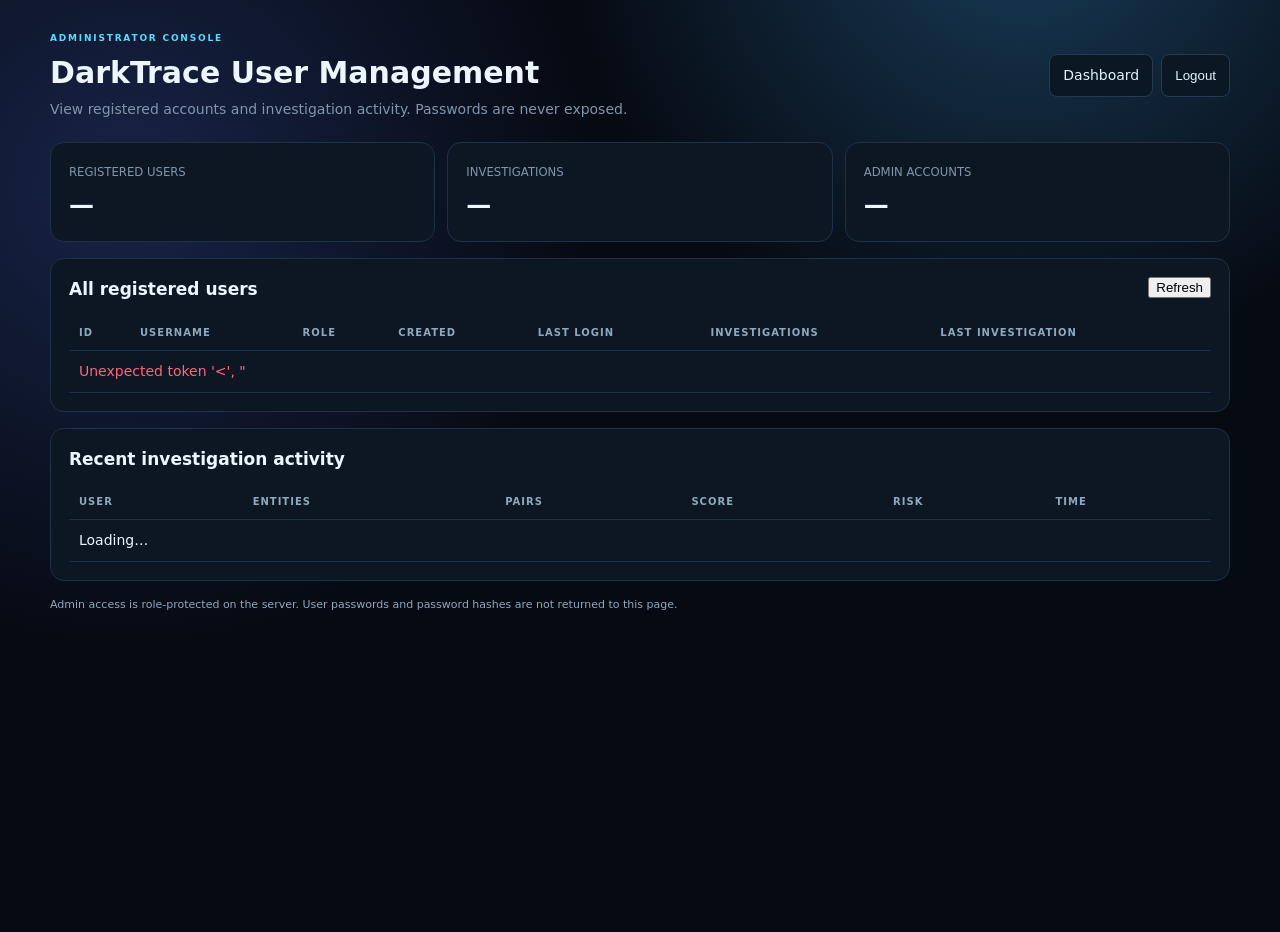
==== Entity/admin.html @ dd77e1b6 "first commit" ====
<!doctype html><html lang="en"><head><meta charset="UTF-8"><meta name="viewport" content="width=device-width,initial-scale=1"><title>DarkTrace — Admin Console</title><link rel="stylesheet" href="auth.css"><style>
body{display:block;padding:0}.admin-shell{width:min(1180px,calc(100% - 32px));margin:32px auto}.admin-head{display:flex;justify-content:space-between;gap:18px;align-items:center;margin-bottom:22px}.admin-head h1{margin:4px 0;font-size:30px}.admin-head p{margin:0;color:var(--muted)}.actions{display:flex;gap:8px}.actions a,.actions button{border:1px solid #263b52;background:#0b1723;color:#dff4ff;border-radius:8px;padding:10px 13px;text-decoration:none;cursor:pointer}.stats{display:grid;grid-template-columns:repeat(3,1fr);gap:12px;margin-bottom:16px}.stat{background:#0d1724;border:1px solid var(--line);border-radius:14px;padding:18px}.stat small{color:var(--muted)}.stat b{display:block;font-size:25px;margin-top:4px}.panel{background:#0d1724;border:1px solid var(--line);border-radius:14px;padding:18px;margin-bottom:16px;overflow:auto}.panel h2{margin:0 0 12px;font-size:17px}.table{width:100%;border-collapse:collapse;min-width:720px}.table th,.table td{padding:10px;border-bottom:1px solid #203047;text-align:left}.table th{color:#8fa8bd;font-size:10px;text-transform:uppercase;letter-spacing:1px}.role-admin{color:#9c7cff;font-weight:800}.role-user{color:#45e0aa}.notice{color:#8fa8bd;font-size:11px}.error{color:#ff657c}.refresh{float:right}@media(max-width:700px){.stats{grid-template-columns:1fr}.admin-head{align-items:flex-start;flex-direction:column}}
</style></head><body><div class="admin-shell"><div class="admin-head"><div><div class="eyebrow">ADMINISTRATOR CONSOLE</div><h1>DarkTrace User Management</h1><p>View registered accounts and investigation activity. Passwords are never exposed.</p></div><div class="actions"><a href="/">Dashboard</a><button id="logout">Logout</button></div></div><div class="stats"><div class="stat"><small>REGISTERED USERS</small><b id="users">—</b></div><div class="stat"><small>INVESTIGATIONS</small><b id="investigations">—</b></div><div class="stat"><small>ADMIN ACCOUNTS</small><b id="admins">—</b></div></div><section class="panel"><button class="actions refresh" id="refresh">Refresh</button><h2>All registered users</h2><table class="table"><thead><tr><th>ID</th><th>Username</th><th>Role</th><th>Created</th><th>Last login</th><th>Investigations</th><th>Last investigation</th></tr></thead><tbody id="userRows"><tr><td colspan="7">Loading…</td></tr></tbody></table></section><section class="panel"><h2>Recent investigation activity</h2><table class="table"><thead><tr><th>User</th><th>Entities</th><th>Pairs</th><th>Score</th><th>Risk</th><th>Time</th></tr></thead><tbody id="invRows"><tr><td colspan="6">Loading…</td></tr></tbody></table></section><div class="notice">Admin access is role-protected on the server. User passwords and password hashes are not returned to this page.</div></div>
<script>const $=id=>document.getElementById(id);const fmt=v=>v?new Date(v).toLocaleString():'—';async function load(){try{const [u,i]=await Promise.all([fetch('/api/admin/users'),fetch('/api/admin/investigations')]);if(u.status===401||u.status===403){location.href='/signin';return}const ud=await u.json(),id=await i.json();$('users').textContent=ud.users.length;$('admins').textContent=ud.users.filter(x=>x.role==='admin').length;$('investigations').textContent=id.investigations.length;$('userRows').innerHTML=ud.users.map(x=>`<tr><td>${x.id}</td><td>${x.username}</td><td class="role-${x.role}">${x.role}</td><td>${fmt(x.created_at)}</td><td>${fmt(x.last_login)}</td><td>${x.investigation_count}</td><td>${fmt(x.last_investigation)}</td></tr>`).join('')||'<tr><td colspan="7">No users.</td></tr>';$('invRows').innerHTML=id.investigations.map(x=>`<tr><td>${x.username}</td><td>${Array.isArray(x.entity_ids)?x.entity_ids.join(', '):x.entity_ids}</td><td>${x.pair_count}</td><td>${x.relationship_score}%</td><td>${x.risk_level}</td><td>${fmt(x.created_at)}</td></tr>`).join('')||'<tr><td colspan="6">No investigations yet.</td></tr>'}catch(e){$('userRows').innerHTML=`<tr><td colspan="7" class="error">${e.message}</td></tr>`}}$('refresh').onclick=load;$('logout').onclick=async()=>{await fetch('/api/auth/logout',{method:'POST'});location.href='/signin'};load();</script></body></html>
---- Entity/auth.css ----
:root{--bg:#060a12;--panel:#0d1724;--line:#203047;--text:#edf6ff;--muted:#8295aa;--cyan:#55ddff;--purple:#9c7cff;--green:#45e0aa;--red:#ff657c}
*{box-sizing:border-box}body{margin:0;min-height:100vh;background:radial-gradient(circle at 80% -10%,#183b57 0,transparent 32%),radial-gradient(circle at 10% 20%,#182347 0,transparent 34%),var(--bg);color:var(--text);font:14px/1.5 Inter,system-ui,-apple-system,"Segoe UI",sans-serif;display:grid;place-items:center;padding:24px}
.auth-shell{width:min(460px,100%)}.auth-card{background:linear-gradient(145deg,#0d1724f5,#0a111ddd);border:1px solid var(--line);border-radius:20px;padding:32px;box-shadow:0 24px 80px #0009;backdrop-filter:blur(20px)}
.brand{display:flex;gap:11px;align-items:center;margin-bottom:28px}.logo{width:42px;height:42px;display:grid;place-items:center;border:1px solid #55ddff55;border-radius:12px;color:var(--cyan);font-size:23px;background:#55ddff0b}.brand strong{font-size:19px}.brand span{display:block;color:var(--muted);font-size:9px;text-transform:uppercase;letter-spacing:1.5px}
.eyebrow{color:var(--cyan);font-size:9px;font-weight:900;letter-spacing:1.8px}.auth-card h1{font-size:28px;margin:7px 0}.intro{color:var(--muted);margin:0 0 22px}
.tabs{display:grid;grid-template-columns:1fr 1fr;background:#07101a;border:1px solid var(--line);padding:4px;border-radius:10px;margin-bottom:22px}.tab{border:0;background:transparent;color:var(--muted);padding:9px;border-radius:7px;cursor:pointer}.tab.active{background:#14283a;color:#fff;box-shadow:0 0 20px #55ddff12}
label{display:block;font-size:11px;font-weight:800;margin:14px 0 6px;color:#cfe4f5}.username-wrap{display:flex;border:1px solid #263b52;border-radius:8px;background:#07101a;overflow:hidden}.username-wrap:focus-within{border-color:#55ddff88}.username-wrap input{border:0!important;background:transparent!important;flex:1;min-width:0}.username-wrap span{display:flex;align-items:center;padding:0 11px;color:var(--cyan);font-size:12px;border-left:1px solid #263b52}input{width:100%;height:42px;border:1px solid #263b52;border-radius:8px;background:#07101a;color:#eaf5ff;padding:0 11px;outline:none}input:focus{border-color:#55ddff88}.username-wrap input{border-radius:0}.hint{display:block;color:#647c92;font-size:10px;margin-top:6px}.primary{width:100%;height:44px;margin-top:20px;border:1px solid #55ddff66;border-radius:9px;background:linear-gradient(90deg,#103a4b,#25264c,#3c1f38);color:#fff;font-weight:800;cursor:pointer}.primary:disabled{opacity:.6;cursor:wait}.message{min-height:22px;margin-top:11px;font-size:11px;color:var(--muted)}.message.error{color:var(--red)}.message.success{color:var(--green)}.security-note{margin-top:20px;padding:11px;border:1px solid #203047;border-radius:9px;color:#71869a;font-size:10px;background:#08121d}.hidden{display:none!important}
@media(max-width:520px){.auth-card{padding:24px}.username-wrap span{font-size:10px;padding:0 7px}}
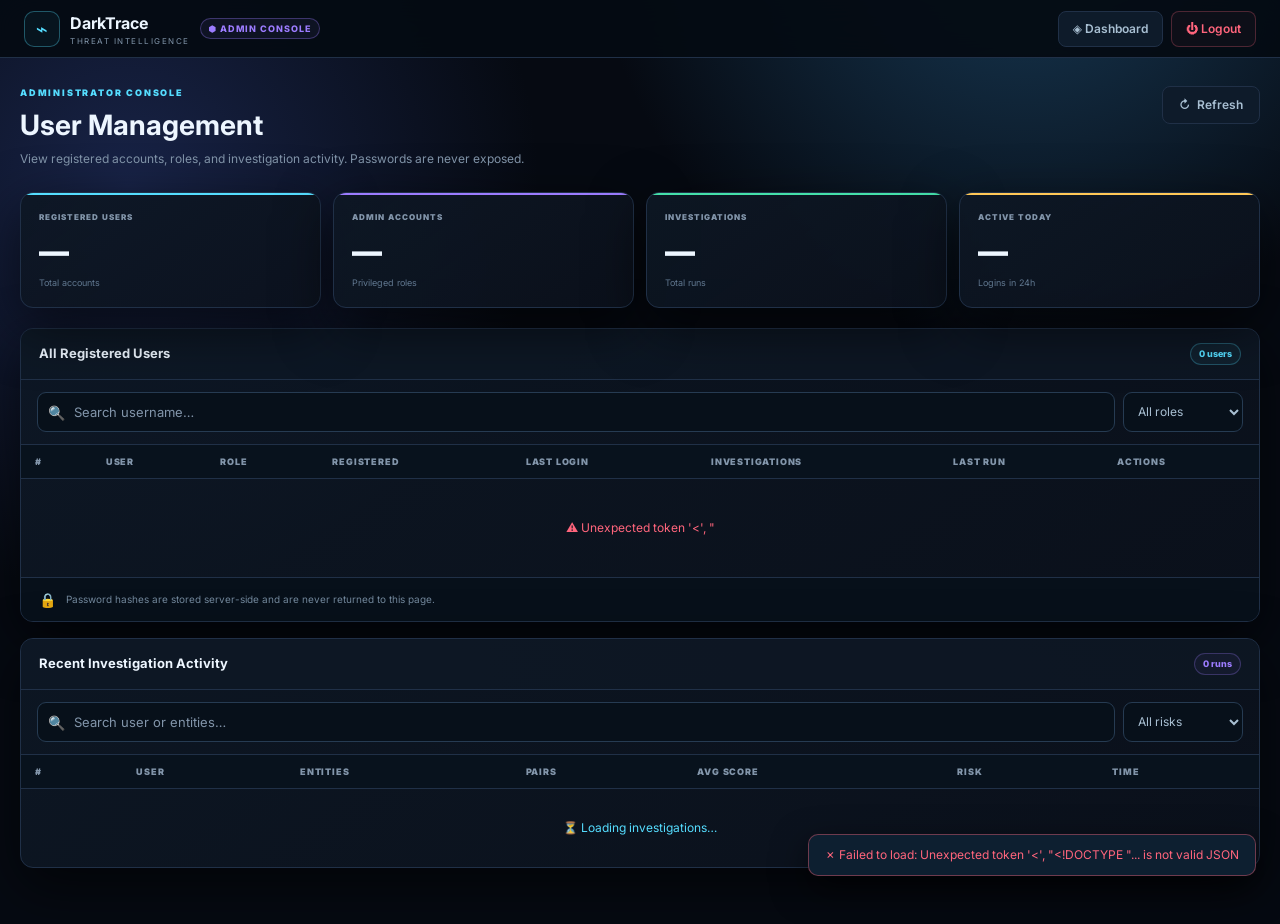
==== commit 3b3a00ee: "Fix report generation and deployment" ====
--- a/Entity/admin.html
+++ b/Entity/admin.html
@@ -1,4 +1,846 @@
-<!doctype html><html lang="en"><head><meta charset="UTF-8"><meta name="viewport" content="width=device-width,initial-scale=1"><title>DarkTrace — Admin Console</title><link rel="stylesheet" href="auth.css"><style>
-body{display:block;padding:0}.admin-shell{width:min(1180px,calc(100% - 32px));margin:32px auto}.admin-head{display:flex;justify-content:space-between;gap:18px;align-items:center;margin-bottom:22px}.admin-head h1{margin:4px 0;font-size:30px}.admin-head p{margin:0;color:var(--muted)}.actions{display:flex;gap:8px}.actions a,.actions button{border:1px solid #263b52;background:#0b1723;color:#dff4ff;border-radius:8px;padding:10px 13px;text-decoration:none;cursor:pointer}.stats{display:grid;grid-template-columns:repeat(3,1fr);gap:12px;margin-bottom:16px}.stat{background:#0d1724;border:1px solid var(--line);border-radius:14px;padding:18px}.stat small{color:var(--muted)}.stat b{display:block;font-size:25px;margin-top:4px}.panel{background:#0d1724;border:1px solid var(--line);border-radius:14px;padding:18px;margin-bottom:16px;overflow:auto}.panel h2{margin:0 0 12px;font-size:17px}.table{width:100%;border-collapse:collapse;min-width:720px}.table th,.table td{padding:10px;border-bottom:1px solid #203047;text-align:left}.table th{color:#8fa8bd;font-size:10px;text-transform:uppercase;letter-spacing:1px}.role-admin{color:#9c7cff;font-weight:800}.role-user{color:#45e0aa}.notice{color:#8fa8bd;font-size:11px}.error{color:#ff657c}.refresh{float:right}@media(max-width:700px){.stats{grid-template-columns:1fr}.admin-head{align-items:flex-start;flex-direction:column}}
-</style></head><body><div class="admin-shell"><div class="admin-head"><div><div class="eyebrow">ADMINISTRATOR CONSOLE</div><h1>DarkTrace User Management</h1><p>View registered accounts and investigation activity. Passwords are never exposed.</p></div><div class="actions"><a href="/">Dashboard</a><button id="logout">Logout</button></div></div><div class="stats"><div class="stat"><small>REGISTERED USERS</small><b id="users">—</b></div><div class="stat"><small>INVESTIGATIONS</small><b id="investigations">—</b></div><div class="stat"><small>ADMIN ACCOUNTS</small><b id="admins">—</b></div></div><section class="panel"><button class="actions refresh" id="refresh">Refresh</button><h2>All registered users</h2><table class="table"><thead><tr><th>ID</th><th>Username</th><th>Role</th><th>Created</th><th>Last login</th><th>Investigations</th><th>Last investigation</th></tr></thead><tbody id="userRows"><tr><td colspan="7">Loading…</td></tr></tbody></table></section><section class="panel"><h2>Recent investigation activity</h2><table class="table"><thead><tr><th>User</th><th>Entities</th><th>Pairs</th><th>Score</th><th>Risk</th><th>Time</th></tr></thead><tbody id="invRows"><tr><td colspan="6">Loading…</td></tr></tbody></table></section><div class="notice">Admin access is role-protected on the server. User passwords and password hashes are not returned to this page.</div></div>
-<script>const $=id=>document.getElementById(id);const fmt=v=>v?new Date(v).toLocaleString():'—';async function load(){try{const [u,i]=await Promise.all([fetch('/api/admin/users'),fetch('/api/admin/investigations')]);if(u.status===401||u.status===403){location.href='/signin';return}const ud=await u.json(),id=await i.json();$('users').textContent=ud.users.length;$('admins').textContent=ud.users.filter(x=>x.role==='admin').length;$('investigations').textContent=id.investigations.length;$('userRows').innerHTML=ud.users.map(x=>`<tr><td>${x.id}</td><td>${x.username}</td><td class="role-${x.role}">${x.role}</td><td>${fmt(x.created_at)}</td><td>${fmt(x.last_login)}</td><td>${x.investigation_count}</td><td>${fmt(x.last_investigation)}</td></tr>`).join('')||'<tr><td colspan="7">No users.</td></tr>';$('invRows').innerHTML=id.investigations.map(x=>`<tr><td>${x.username}</td><td>${Array.isArray(x.entity_ids)?x.entity_ids.join(', '):x.entity_ids}</td><td>${x.pair_count}</td><td>${x.relationship_score}%</td><td>${x.risk_level}</td><td>${fmt(x.created_at)}</td></tr>`).join('')||'<tr><td colspan="6">No investigations yet.</td></tr>'}catch(e){$('userRows').innerHTML=`<tr><td colspan="7" class="error">${e.message}</td></tr>`}}$('refresh').onclick=load;$('logout').onclick=async()=>{await fetch('/api/auth/logout',{method:'POST'});location.href='/signin'};load();</script></body></html>
+<!doctype html>
+<html lang="en">
+<head>
+  <meta charset="UTF-8">
+  <meta name="viewport" content="width=device-width,initial-scale=1">
+  <title>DarkTrace — Admin Console</title>
+  <link rel="preconnect" href="https://fonts.googleapis.com">
+  <link rel="preconnect" href="https://fonts.gstatic.com" crossorigin>
+  <link href="https://fonts.googleapis.com/css2?family=Inter:wght@400;500;600;700;800;900&display=swap" rel="stylesheet">
+  <style>
+    /* ── CSS Variables ── */
+    :root {
+      --bg: #060a12;
+      --panel: #0d1724;
+      --line: #203047;
+      --text: #edf6ff;
+      --muted: #8295aa;
+      --cyan: #55ddff;
+      --purple: #9c7cff;
+      --green: #45e0aa;
+      --amber: #ffc857;
+      --red: #ff657c;
+      --shadow: 0 18px 55px #0009;
+    }
+
+    *, *::before, *::after { box-sizing: border-box; }
+    html { scroll-behavior: smooth; }
+
+    body {
+      margin: 0;
+      min-height: 100vh;
+      background:
+        radial-gradient(circle at 80% -10%, #183b57 0, transparent 30%),
+        radial-gradient(circle at 10% 20%, #182347 0, transparent 30%),
+        var(--bg);
+      color: var(--text);
+      font: 14px/1.5 Inter, system-ui, -apple-system, 'Segoe UI', sans-serif;
+    }
+    button, input, select { font: inherit; cursor: pointer; }
+
+    /* ── Top Nav Bar ── */
+    .top-bar {
+      position: sticky;
+      top: 0;
+      z-index: 100;
+      display: flex;
+      align-items: center;
+      justify-content: space-between;
+      padding: 0 24px;
+      height: 58px;
+      background: #050b13ee;
+      border-bottom: 1px solid var(--line);
+      backdrop-filter: blur(18px);
+      gap: 12px;
+    }
+    .top-bar-brand { display: flex; align-items: center; gap: 10px; }
+    .top-bar-logo {
+      width: 36px; height: 36px;
+      display: grid; place-items: center;
+      border: 1px solid #55ddff55;
+      border-radius: 10px;
+      color: var(--cyan);
+      font-size: 20px;
+      background: #55ddff0b;
+      flex-shrink: 0;
+    }
+    .top-bar-brand strong { font-size: 16px; }
+    .top-bar-brand span {
+      display: block;
+      color: var(--muted);
+      font-size: 8px;
+      text-transform: uppercase;
+      letter-spacing: 1.5px;
+    }
+    .top-bar-badge {
+      padding: 3px 8px;
+      border: 1px solid #9c7cff55;
+      border-radius: 99px;
+      background: #9c7cff12;
+      color: var(--purple);
+      font-size: 9px;
+      font-weight: 800;
+      letter-spacing: 1px;
+      text-transform: uppercase;
+    }
+    .top-bar-actions { display: flex; align-items: center; gap: 8px; flex-shrink: 0; }
+    .top-bar-actions a,
+    .top-bar-actions button {
+      height: 36px;
+      padding: 0 14px;
+      border: 1px solid var(--line);
+      border-radius: 8px;
+      background: #0e1b2a;
+      color: #a8bfd2;
+      text-decoration: none;
+      display: inline-flex;
+      align-items: center;
+      gap: 6px;
+      font-size: 12px;
+      font-weight: 600;
+      transition: border-color .2s, color .2s, background .2s;
+    }
+    .top-bar-actions a:hover,
+    .top-bar-actions button:hover { border-color: var(--cyan); color: #fff; }
+    .btn-danger { border-color: #ff657c44 !important; color: var(--red) !important; background: #ff657c0a !important; }
+    .btn-danger:hover { border-color: var(--red) !important; background: #ff657c18 !important; color: #fff !important; }
+
+    /* ── Shell ── */
+    .shell {
+      max-width: 1280px;
+      margin: 0 auto;
+      padding: 28px 20px 40px;
+    }
+
+    /* ── Page Header ── */
+    .page-header {
+      display: flex;
+      justify-content: space-between;
+      align-items: flex-start;
+      gap: 16px;
+      margin-bottom: 24px;
+      flex-wrap: wrap;
+    }
+    .eyebrow {
+      color: var(--cyan);
+      font-size: 9px;
+      font-weight: 900;
+      letter-spacing: 1.8px;
+      text-transform: uppercase;
+      margin-bottom: 4px;
+    }
+    .page-header h1 { font-size: clamp(20px, 4vw, 28px); margin: 0; }
+    .page-header p { color: var(--muted); margin: 4px 0 0; font-size: 12px; }
+    .refresh-btn {
+      height: 38px;
+      padding: 0 16px;
+      border: 1px solid var(--line);
+      border-radius: 8px;
+      background: #0e1b2a;
+      color: #a8bfd2;
+      font-size: 12px;
+      font-weight: 600;
+      display: flex; align-items: center; gap: 7px;
+      flex-shrink: 0;
+      transition: border-color .2s, color .2s;
+    }
+    .refresh-btn:hover { border-color: var(--cyan); color: #fff; }
+    .refresh-btn.spinning .spin-icon { animation: spin .7s linear infinite; }
+    @keyframes spin { to { transform: rotate(360deg); } }
+    .spin-icon { display: inline-block; }
+
+    /* ── Stat Cards ── */
+    .stats {
+      display: grid;
+      grid-template-columns: repeat(4, 1fr);
+      gap: 12px;
+      margin-bottom: 20px;
+    }
+    .stat-card {
+      background: linear-gradient(145deg, #0d1724ed, #0b111cdd);
+      border: 1px solid var(--line);
+      border-radius: 13px;
+      padding: 18px;
+      box-shadow: var(--shadow);
+      position: relative;
+      overflow: hidden;
+    }
+    .stat-card::before {
+      content: '';
+      position: absolute;
+      top: 0; left: 0; right: 0;
+      height: 2px;
+    }
+    .stat-card:nth-child(1)::before { background: var(--cyan); }
+    .stat-card:nth-child(2)::before { background: var(--purple); }
+    .stat-card:nth-child(3)::before { background: var(--green); }
+    .stat-card:nth-child(4)::before { background: var(--amber); }
+    .stat-label {
+      color: var(--muted);
+      font-size: 8px;
+      font-weight: 900;
+      letter-spacing: 1px;
+      text-transform: uppercase;
+    }
+    .stat-value {
+      font-size: 30px;
+      font-weight: 900;
+      margin: 6px 0 2px;
+      color: #edf6ff;
+    }
+    .stat-sub { font-size: 9px; color: #60778f; }
+
+    /* ── Search bar ── */
+    .search-bar {
+      display: flex;
+      gap: 10px;
+      margin-bottom: 14px;
+      flex-wrap: wrap;
+      align-items: center;
+    }
+    .search-input-wrap {
+      flex: 1;
+      min-width: 200px;
+      position: relative;
+    }
+    .search-input-wrap input {
+      width: 100%;
+      height: 40px;
+      border: 1px solid #263b52;
+      border-radius: 9px;
+      background: #07101a;
+      color: #eaf5ff;
+      padding: 0 12px 0 36px;
+      outline: none;
+      font-size: 13px;
+      transition: border-color .2s;
+    }
+    .search-input-wrap input::placeholder { color: var(--muted); }
+    .search-input-wrap input:focus { border-color: #55ddff88; }
+    .search-icon {
+      position: absolute;
+      left: 11px;
+      top: 50%;
+      transform: translateY(-50%);
+      color: var(--muted);
+      font-size: 14px;
+      pointer-events: none;
+    }
+    .filter-select {
+      height: 40px;
+      padding: 0 10px;
+      border: 1px solid #263b52;
+      border-radius: 9px;
+      background: #07101a;
+      color: #a8bfd2;
+      outline: none;
+      font-size: 12px;
+      min-width: 120px;
+    }
+
+    /* ── Panel ── */
+    .panel {
+      background: linear-gradient(145deg, #0d1724ed, #0b111cdd);
+      border: 1px solid var(--line);
+      border-radius: 13px;
+      box-shadow: var(--shadow);
+      margin-bottom: 16px;
+      overflow: hidden;
+    }
+    .panel-head {
+      display: flex;
+      align-items: center;
+      justify-content: space-between;
+      gap: 10px;
+      padding: 14px 18px;
+      border-bottom: 1px solid var(--line);
+      background: #0e1926aa;
+      flex-wrap: wrap;
+      gap: 8px;
+    }
+    .panel-head h2 { font-size: 13px; margin: 0; }
+    .panel-head-right { display: flex; align-items: center; gap: 8px; flex-shrink: 0; }
+    .badge {
+      display: inline-flex;
+      align-items: center;
+      padding: 3px 8px;
+      border-radius: 99px;
+      font-size: 9px;
+      font-weight: 800;
+      border: 1px solid;
+    }
+    .badge-cyan { border-color: #55ddff44; background: #55ddff0d; color: var(--cyan); }
+    .badge-purple { border-color: #9c7cff44; background: #9c7cff0d; color: var(--purple); }
+
+    /* ── Table ── */
+    .table-scroll { overflow-x: auto; -webkit-overflow-scrolling: touch; }
+    .data-table {
+      width: 100%;
+      border-collapse: collapse;
+      font-size: 12px;
+      min-width: 600px;
+    }
+    .data-table th {
+      padding: 10px 14px;
+      text-align: left;
+      font-size: 9px;
+      font-weight: 900;
+      color: var(--muted);
+      letter-spacing: .8px;
+      text-transform: uppercase;
+      background: #08121d;
+      border-bottom: 1px solid var(--line);
+      white-space: nowrap;
+    }
+    .data-table td {
+      padding: 11px 14px;
+      border-bottom: 1px solid #17283a;
+      vertical-align: middle;
+    }
+    .data-table tr:last-child td { border-bottom: 0; }
+    .data-table tbody tr {
+      transition: background .15s;
+    }
+    .data-table tbody tr:hover { background: #0f1e2e; }
+
+    /* ── User cell ── */
+    .user-cell { display: flex; align-items: center; gap: 10px; }
+    .user-avatar {
+      width: 32px; height: 32px;
+      border-radius: 9px;
+      display: grid; place-items: center;
+      font-weight: 900;
+      font-size: 13px;
+      flex-shrink: 0;
+    }
+    .ua-admin { background: linear-gradient(135deg, #2d1f5a, #4a2a7a); color: var(--purple); border: 1px solid #9c7cff44; }
+    .ua-user  { background: linear-gradient(135deg, #0a2038, #0f2d46); color: var(--cyan); border: 1px solid #55ddff33; }
+    .user-name { font-size: 12px; font-weight: 700; }
+    .user-email { font-size: 9px; color: var(--muted); margin-top: 1px; }
+
+    /* ── Role pill ── */
+    .role-pill {
+      display: inline-flex;
+      align-items: center;
+      gap: 5px;
+      padding: 3px 9px;
+      border-radius: 99px;
+      font-size: 9px;
+      font-weight: 800;
+      letter-spacing: .5px;
+    }
+    .role-admin { background: #9c7cff18; border: 1px solid #9c7cff44; color: var(--purple); }
+    .role-user  { background: #45e0aa12; border: 1px solid #45e0aa44; color: var(--green); }
+
+    /* ── Risk pill ── */
+    .risk-pill { display: inline-block; padding: 3px 8px; border-radius: 6px; font-size: 9px; font-weight: 800; }
+    .risk-high     { background: #ff657c18; border: 1px solid #ff657c44; color: var(--red); }
+    .risk-medium   { background: #ffc85718; border: 1px solid #ffc85744; color: var(--amber); }
+    .risk-low      { background: #45e0aa12; border: 1px solid #45e0aa44; color: var(--green); }
+    .risk-critical { background: #ff4a6b22; border: 1px solid #ff4a6b66; color: #ff8080; }
+
+    /* ── Score bar ── */
+    .score-bar-wrap { display: flex; align-items: center; gap: 8px; min-width: 100px; }
+    .score-bar { flex: 1; height: 5px; border-radius: 99px; background: #152030; overflow: hidden; }
+    .score-bar-fill { height: 100%; border-radius: 99px; background: linear-gradient(90deg, var(--cyan), var(--purple)); }
+    .score-num { font-size: 10px; font-weight: 700; color: #a8c4d8; min-width: 28px; text-align: right; }
+
+    /* ── Date cell ── */
+    .date-cell { font-size: 10px; color: var(--muted); white-space: nowrap; }
+    .date-cell b { display: block; color: #c8d8e8; font-weight: 600; }
+
+    /* ── Entities cell ── */
+    .entities-cell { display: flex; flex-wrap: wrap; gap: 4px; max-width: 220px; }
+    .entity-tag {
+      padding: 2px 7px;
+      border-radius: 5px;
+      font-size: 9px;
+      background: #0f2035;
+      border: 1px solid #2b445f;
+      color: #9bbbd6;
+      white-space: nowrap;
+    }
+
+    /* ── Empty / loading ── */
+    .empty-row td { text-align: center; color: var(--muted); padding: 40px; font-size: 12px; }
+    .loading-row td { text-align: center; color: var(--cyan); padding: 30px; font-size: 12px; }
+
+    /* ── Tabs ── */
+    .tabs {
+      display: flex;
+      gap: 4px;
+      padding: 14px 18px 0;
+      border-bottom: 1px solid var(--line);
+    }
+    .tab-btn {
+      height: 36px;
+      padding: 0 16px;
+      border: 1px solid transparent;
+      border-bottom: 0;
+      border-radius: 8px 8px 0 0;
+      background: transparent;
+      color: var(--muted);
+      font-size: 12px;
+      font-weight: 600;
+      cursor: pointer;
+      transition: background .2s, color .2s;
+    }
+    .tab-btn.active {
+      background: #0e1926;
+      border-color: var(--line);
+      border-bottom-color: #0e1926;
+      color: #fff;
+      position: relative;
+      bottom: -1px;
+    }
+    .tab-content { display: none; }
+    .tab-content.active { display: block; }
+
+    /* ── Notice bar ── */
+    .notice {
+      display: flex;
+      align-items: center;
+      gap: 10px;
+      padding: 11px 18px;
+      border-top: 1px solid var(--line);
+      color: #71869a;
+      font-size: 10px;
+      background: #07101a;
+    }
+    .notice-icon { font-size: 14px; flex-shrink: 0; }
+
+    /* ── Toast ── */
+    #toast {
+      position: fixed;
+      bottom: 24px;
+      right: 24px;
+      padding: 11px 16px;
+      border-radius: 10px;
+      background: #0d1f30;
+      border: 1px solid var(--line);
+      color: #edf6ff;
+      font-size: 12px;
+      box-shadow: 0 12px 35px #0009;
+      z-index: 9999;
+      opacity: 0;
+      transform: translateY(8px);
+      transition: opacity .25s, transform .25s;
+      max-width: calc(100vw - 48px);
+    }
+    #toast.show { opacity: 1; transform: none; }
+
+    /* ── Action buttons in table ── */
+    .tbl-btn {
+      height: 28px;
+      padding: 0 10px;
+      border: 1px solid var(--line);
+      border-radius: 6px;
+      background: #0e1b2a;
+      color: #a8bfd2;
+      font-size: 10px;
+      font-weight: 600;
+      cursor: pointer;
+      transition: border-color .2s, color .2s;
+      white-space: nowrap;
+    }
+    .tbl-btn:hover { border-color: var(--cyan); color: #fff; }
+    .tbl-btn-danger { border-color: #ff657c33; color: var(--red); }
+    .tbl-btn-danger:hover { border-color: var(--red); background: #ff657c12; color: #fff; }
+
+    /* ── Responsive ── */
+    @media (max-width: 900px) {
+      .stats { grid-template-columns: repeat(2, 1fr); }
+    }
+    @media (max-width: 640px) {
+      .shell { padding: 16px 12px 32px; }
+      .top-bar { padding: 0 14px; }
+      .top-bar-brand span { display: none; }
+      .top-bar-badge { display: none; }
+      .stats { grid-template-columns: 1fr 1fr; gap: 8px; }
+      .stat-card { padding: 14px; }
+      .stat-value { font-size: 24px; }
+      .page-header { gap: 12px; }
+      .page-header h1 { font-size: 18px; }
+      .search-bar { gap: 6px; }
+      .filter-select { min-width: 100px; }
+      .data-table { font-size: 11px; }
+      .data-table th, .data-table td { padding: 9px 10px; }
+    }
+    @media (max-width: 400px) {
+      .stats { grid-template-columns: 1fr; }
+      .top-bar-actions a { display: none; }
+    }
+  </style>
+</head>
+<body>
+
+<!-- ── Top Navigation Bar ── -->
+<header class="top-bar">
+  <div class="top-bar-brand">
+    <div class="top-bar-logo">⌁</div>
+    <div>
+      <strong>DarkTrace</strong>
+      <span>Threat Intelligence</span>
+    </div>
+    <div class="top-bar-badge">⬢ Admin Console</div>
+  </div>
+  <div class="top-bar-actions">
+    <a href="/" id="dashboardLink">◈ Dashboard</a>
+    <button id="logoutBtn" class="btn-danger">⏻ Logout</button>
+  </div>
+</header>
+
+<!-- ── Main Content ── -->
+<div class="shell">
+
+  <!-- Page header -->
+  <div class="page-header">
+    <div>
+      <div class="eyebrow">Administrator Console</div>
+      <h1>User Management</h1>
+      <p>View registered accounts, roles, and investigation activity. Passwords are never exposed.</p>
+    </div>
+    <button class="refresh-btn" id="refreshBtn">
+      <span class="spin-icon" id="spinIcon">↻</span> Refresh
+    </button>
+  </div>
+
+  <!-- Stats -->
+  <div class="stats">
+    <div class="stat-card">
+      <div class="stat-label">Registered Users</div>
+      <div class="stat-value" id="statUsers">—</div>
+      <div class="stat-sub">Total accounts</div>
+    </div>
+    <div class="stat-card">
+      <div class="stat-label">Admin Accounts</div>
+      <div class="stat-value" id="statAdmins">—</div>
+      <div class="stat-sub">Privileged roles</div>
+    </div>
+    <div class="stat-card">
+      <div class="stat-label">Investigations</div>
+      <div class="stat-value" id="statInvestigations">—</div>
+      <div class="stat-sub">Total runs</div>
+    </div>
+    <div class="stat-card">
+      <div class="stat-label">Active Today</div>
+      <div class="stat-value" id="statActive">—</div>
+      <div class="stat-sub">Logins in 24h</div>
+    </div>
+  </div>
+
+  <!-- ── Users Panel ── -->
+  <div class="panel">
+    <div class="panel-head">
+      <div>
+        <h2>All Registered Users</h2>
+      </div>
+      <div class="panel-head-right">
+        <span class="badge badge-cyan" id="userCountBadge">0 users</span>
+      </div>
+    </div>
+
+    <!-- Search -->
+    <div style="padding:12px 16px; border-bottom:1px solid var(--line); display:flex; gap:8px; flex-wrap:wrap;">
+      <div class="search-input-wrap" style="flex:1; min-width:160px;">
+        <span class="search-icon">🔍</span>
+        <input type="text" id="userSearch" placeholder="Search username…" autocomplete="off">
+      </div>
+      <select class="filter-select" id="roleFilter">
+        <option value="">All roles</option>
+        <option value="admin">Admin</option>
+        <option value="user">User</option>
+      </select>
+    </div>
+
+    <div class="table-scroll">
+      <table class="data-table" id="userTable">
+        <thead>
+          <tr>
+            <th>#</th>
+            <th>User</th>
+            <th>Role</th>
+            <th>Registered</th>
+            <th>Last Login</th>
+            <th>Investigations</th>
+            <th>Last Run</th>
+            <th>Actions</th>
+          </tr>
+        </thead>
+        <tbody id="userRows">
+          <tr class="loading-row"><td colspan="8">⏳ Loading users…</td></tr>
+        </tbody>
+      </table>
+    </div>
+
+    <div class="notice">
+      <span class="notice-icon">🔒</span>
+      Password hashes are stored server-side and are never returned to this page.
+    </div>
+  </div>
+
+  <!-- ── Investigations Panel ── -->
+  <div class="panel">
+    <div class="panel-head">
+      <div>
+        <h2>Recent Investigation Activity</h2>
+      </div>
+      <div class="panel-head-right">
+        <span class="badge badge-purple" id="invCountBadge">0 runs</span>
+      </div>
+    </div>
+
+    <!-- Search -->
+    <div style="padding:12px 16px; border-bottom:1px solid var(--line); display:flex; gap:8px; flex-wrap:wrap;">
+      <div class="search-input-wrap" style="flex:1; min-width:160px;">
+        <span class="search-icon">🔍</span>
+        <input type="text" id="invSearch" placeholder="Search user or entities…" autocomplete="off">
+      </div>
+      <select class="filter-select" id="riskFilter">
+        <option value="">All risks</option>
+        <option value="critical">Critical</option>
+        <option value="high">High</option>
+        <option value="medium">Medium</option>
+        <option value="low">Low</option>
+      </select>
+    </div>
+
+    <div class="table-scroll">
+      <table class="data-table" id="invTable">
+        <thead>
+          <tr>
+            <th>#</th>
+            <th>User</th>
+            <th>Entities</th>
+            <th>Pairs</th>
+            <th>Avg Score</th>
+            <th>Risk</th>
+            <th>Time</th>
+          </tr>
+        </thead>
+        <tbody id="invRows">
+          <tr class="loading-row"><td colspan="7">⏳ Loading investigations…</td></tr>
+        </tbody>
+      </table>
+    </div>
+  </div>
+
+</div><!-- .shell -->
+
+<!-- Toast notification -->
+<div id="toast"></div>
+
+<script>
+const $ = id => document.getElementById(id);
+const fmt = v => v ? new Date(v).toLocaleString('en-IN', {day:'2-digit',month:'short',year:'numeric',hour:'2-digit',minute:'2-digit'}) : '—';
+const fmtDate = v => v ? new Date(v).toLocaleDateString('en-IN', {day:'2-digit',month:'short',year:'numeric'}) : '—';
+const fmtTime = v => v ? new Date(v).toLocaleTimeString('en-IN', {hour:'2-digit',minute:'2-digit'}) : '';
+
+let allUsers = [], allInvestigations = [];
+
+function showToast(msg, ok=true) {
+  const t = $('toast');
+  t.textContent = (ok ? '✓ ' : '✗ ') + msg;
+  t.style.borderColor = ok ? '#45e0aa66' : '#ff657c66';
+  t.style.color = ok ? '#45e0aa' : '#ff657c';
+  t.classList.add('show');
+  setTimeout(() => t.classList.remove('show'), 3200);
+}
+
+function initials(name) {
+  return name.replace('@darktrace.in','').slice(0,2).toUpperCase();
+}
+
+function renderUsers(list) {
+  const tbody = $('userRows');
+  if (!list.length) {
+    tbody.innerHTML = '<tr class="empty-row"><td colspan="8">No users found.</td></tr>';
+    return;
+  }
+  tbody.innerHTML = list.map((u, i) => `
+    <tr>
+      <td style="color:var(--muted);font-size:10px">${u.id}</td>
+      <td>
+        <div class="user-cell">
+          <div class="user-avatar ${u.role === 'admin' ? 'ua-admin' : 'ua-user'}">${initials(u.username)}</div>
+          <div>
+            <div class="user-name">${u.username.replace('@darktrace.in','')}</div>
+            <div class="user-email">${u.username}</div>
+          </div>
+        </div>
+      </td>
+      <td><span class="role-pill role-${u.role}">${u.role === 'admin' ? '⬢' : '◈'} ${u.role}</span></td>
+      <td>
+        <div class="date-cell">
+          <b>${fmtDate(u.created_at)}</b>
+          ${fmtTime(u.created_at)}
+        </div>
+      </td>
+      <td>
+        <div class="date-cell">
+          <b>${u.last_login ? fmtDate(u.last_login) : 'Never'}</b>
+          ${fmtTime(u.last_login)}
+        </div>
+      </td>
+      <td style="font-weight:700;color:${u.investigation_count > 0 ? 'var(--cyan)' : 'var(--muted)'}">
+        ${u.investigation_count}
+      </td>
+      <td>
+        <div class="date-cell">
+          <b>${u.last_investigation ? fmtDate(u.last_investigation) : '—'}</b>
+        </div>
+      </td>
+      <td>
+        <div style="display:flex;gap:5px">
+          ${u.role !== 'admin' ? `<button class="tbl-btn tbl-btn-danger" onclick="confirmDelete(${u.id},'${u.username}')">Delete</button>` : '<span style="color:var(--muted);font-size:10px">Protected</span>'}
+        </div>
+      </td>
+    </tr>
+  `).join('');
+}
+
+function renderInvestigations(list) {
+  const tbody = $('invRows');
+  if (!list.length) {
+    tbody.innerHTML = '<tr class="empty-row"><td colspan="7">No investigations found.</td></tr>';
+    return;
+  }
+  tbody.innerHTML = list.map(inv => {
+    const entities = Array.isArray(inv.entity_ids) ? inv.entity_ids : [inv.entity_ids];
+    const score = Math.round(inv.relationship_score);
+    const risk = (inv.risk_level || '').toLowerCase();
+    const shown = entities.slice(0, 3);
+    const extra = entities.length - 3;
+    return `
+      <tr>
+        <td style="color:var(--muted);font-size:10px">${inv.id}</td>
+        <td>
+          <div class="user-cell">
+            <div class="user-avatar ua-user">${initials(inv.username)}</div>
+            <div class="user-name">${inv.username.replace('@darktrace.in','')}</div>
+          </div>
+        </td>
+        <td>
+          <div class="entities-cell">
+            ${shown.map(e => `<span class="entity-tag">${e}</span>`).join('')}
+            ${extra > 0 ? `<span class="entity-tag">+${extra}</span>` : ''}
+          </div>
+        </td>
+        <td style="font-weight:700;color:var(--cyan)">${inv.pair_count}</td>
+        <td>
+          <div class="score-bar-wrap">
+            <div class="score-bar"><div class="score-bar-fill" style="width:${score}%"></div></div>
+            <div class="score-num">${score}%</div>
+          </div>
+        </td>
+        <td><span class="risk-pill risk-${risk}">${inv.risk_level || '—'}</span></td>
+        <td>
+          <div class="date-cell">
+            <b>${fmtDate(inv.created_at)}</b>
+            ${fmtTime(inv.created_at)}
+          </div>
+        </td>
+      </tr>
+    `;
+  }).join('');
+}
+
+function filterUsers() {
+  const q = $('userSearch').value.toLowerCase();
+  const role = $('roleFilter').value;
+  const filtered = allUsers.filter(u =>
+    (!q || u.username.toLowerCase().includes(q)) &&
+    (!role || u.role === role)
+  );
+  renderUsers(filtered);
+}
+
+function filterInvestigations() {
+  const q = $('invSearch').value.toLowerCase();
+  const risk = $('riskFilter').value.toLowerCase();
+  const filtered = allInvestigations.filter(inv => {
+    const entities = Array.isArray(inv.entity_ids) ? inv.entity_ids.join(' ') : String(inv.entity_ids);
+    return (!q || inv.username.toLowerCase().includes(q) || entities.toLowerCase().includes(q)) &&
+           (!risk || (inv.risk_level || '').toLowerCase() === risk);
+  });
+  renderInvestigations(filtered);
+}
+
+async function confirmDelete(userId, username) {
+  if (!confirm(`Delete user "${username}"?\nThis cannot be undone and will remove all their investigation records.`)) return;
+  try {
+    const r = await fetch(`/api/admin/users/${userId}`, { method: 'DELETE' });
+    const d = await r.json();
+    if (!r.ok) throw new Error(d.error || 'Delete failed');
+    showToast(`User ${username} deleted.`);
+    await load();
+  } catch(e) {
+    showToast(e.message, false);
+  }
+}
+
+async function load() {
+  const btn = $('refreshBtn');
+  const icon = $('spinIcon');
+  btn.disabled = true;
+  icon.style.animation = 'spin .7s linear infinite';
+
+  try {
+    const [ur, ir] = await Promise.all([
+      fetch('/api/admin/users'),
+      fetch('/api/admin/investigations')
+    ]);
+
+    if (ur.status === 401 || ur.status === 403) {
+      location.href = '/signin';
+      return;
+    }
+
+    const ud = await ur.json();
+    const id = await ir.json();
+
+    allUsers = ud.users || [];
+    allInvestigations = id.investigations || [];
+
+    // Stats
+    const admins = allUsers.filter(u => u.role === 'admin').length;
+    const today = new Date().toDateString();
+    const active = allUsers.filter(u => u.last_login && new Date(u.last_login).toDateString() === today).length;
+
+    $('statUsers').textContent = allUsers.length;
+    $('statAdmins').textContent = admins;
+    $('statInvestigations').textContent = allInvestigations.length;
+    $('statActive').textContent = active;
+
+    $('userCountBadge').textContent = `${allUsers.length} users`;
+    $('invCountBadge').textContent = `${allInvestigations.length} runs`;
+
+    filterUsers();
+    filterInvestigations();
+
+    showToast('Data refreshed successfully.');
+  } catch(e) {
+    showToast('Failed to load: ' + e.message, false);
+    $('userRows').innerHTML = `<tr class="empty-row"><td colspan="8" style="color:var(--red)">⚠ ${e.message}</td></tr>`;
+  } finally {
+    btn.disabled = false;
+    icon.style.animation = '';
+  }
+}
+
+// Wire up
+$('refreshBtn').onclick = load;
+$('userSearch').addEventListener('input', filterUsers);
+$('roleFilter').addEventListener('change', filterUsers);
+$('invSearch').addEventListener('input', filterInvestigations);
+$('riskFilter').addEventListener('change', filterInvestigations);
+$('logoutBtn').onclick = async () => {
+  await fetch('/api/auth/logout', { method: 'POST' });
+  location.href = '/signin';
+};
+
+// Load on page ready
+load();
+</script>
+</body>
+</html>
